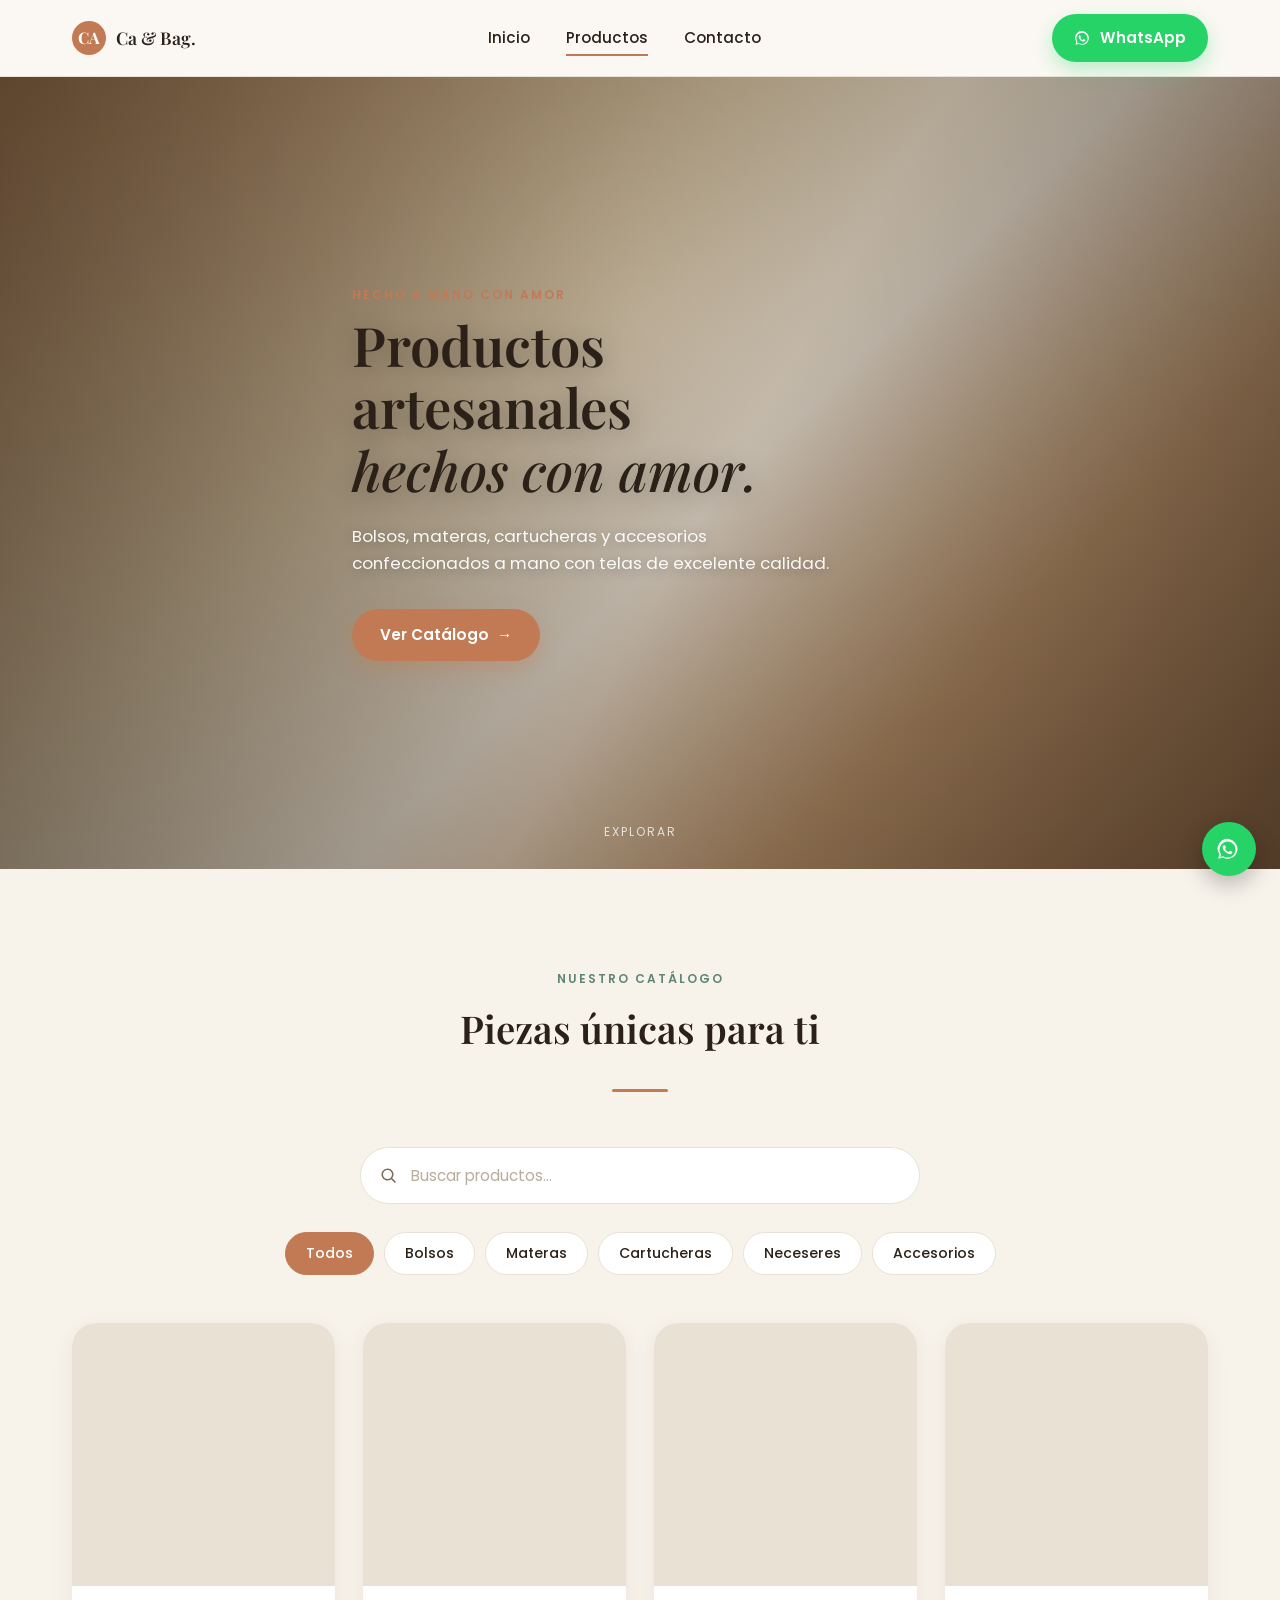
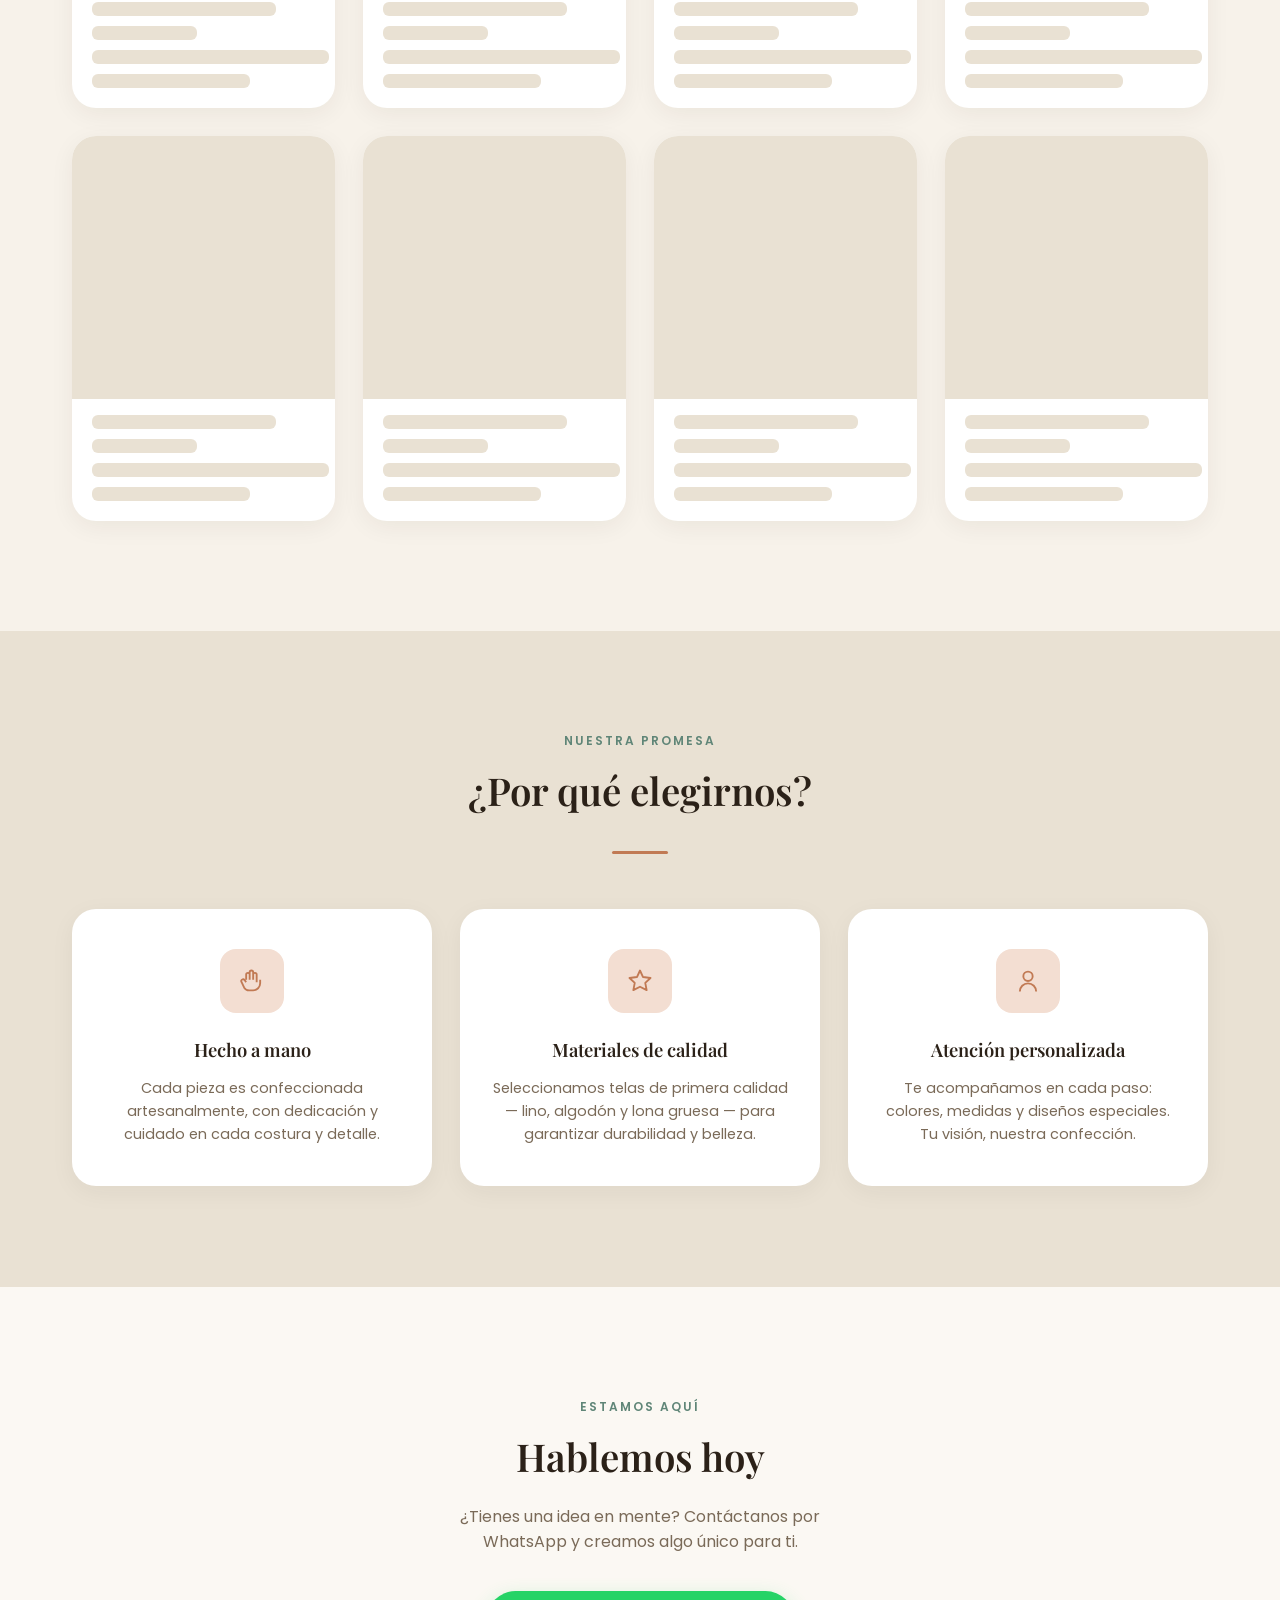
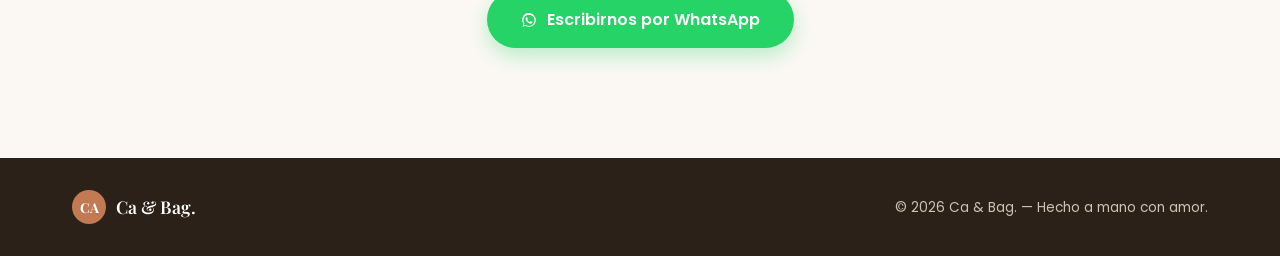
==== cabag_store/index.html @ 651b279c "Migracion Supabase CRUD e imagenes funcionando" ====
<!DOCTYPE html>
<html lang="es">
<head>
<meta charset="UTF-8">
<meta name="viewport" content="width=device-width, initial-scale=1.0">
<title>Ca & Bag. | Productos artesanales hechos con amor</title>
<link rel="preconnect" href="https://fonts.googleapis.com">
<link rel="preconnect" href="https://fonts.gstatic.com" crossorigin>
<link href="https://fonts.googleapis.com/css2?family=Playfair+Display:ital,wght@0,500;0,600;0,700;1,500;1,600&family=Poppins:wght@300;400;500;600;700&display=swap" rel="stylesheet">
<link rel="stylesheet" href="assets/css/variables.css">
<link rel="stylesheet" href="assets/css/base.css">
<link rel="stylesheet" href="assets/css/components.css">
<link rel="stylesheet" href="assets/css/public.css">
</head>
<body>

<!-- HEADER -->
<header class="site-header">
  <div class="container header-inner">
    <a href="#inicio" class="logo">
      <span class="logo-badge">CA</span>
      <span class="logo-text">Ca &amp; Bag.</span>
    </a>
    <nav class="main-nav">
      <a href="#inicio">Inicio</a>
      <a href="#catalogo" class="is-active">Productos</a>
      <a href="#contacto">Contacto</a>
    </nav>
    <a href="https://wa.me/5490000000000" target="_blank" class="btn btn-whatsapp">
      <svg viewBox="0 0 24 24" class="icon-wa" aria-hidden="true"><path fill="currentColor" d="M17.6 6.32A8.86 8.86 0 0 0 3.1 16.75L2 21l4.36-1.14a8.85 8.85 0 0 0 4.24 1.08h.01a8.86 8.86 0 0 0 6.99-14.62Zm-6.99 13.6h-.01a7.35 7.35 0 0 1-3.75-1.03l-.27-.16-2.59.68.69-2.53-.18-.26a7.36 7.36 0 1 1 6.11 3.3Zm4.04-5.5c-.22-.11-1.31-.65-1.51-.72-.2-.07-.35-.11-.5.11-.15.22-.57.72-.7.87-.13.15-.26.16-.48.05-.22-.11-.94-.35-1.79-1.1a6.7 6.7 0 0 1-1.24-1.54c-.13-.22-.01-.34.1-.45.1-.1.22-.26.33-.39.11-.13.15-.22.22-.37.07-.15.04-.28-.02-.39-.07-.11-.5-1.2-.68-1.64-.18-.43-.36-.37-.5-.38h-.42c-.15 0-.39.05-.59.28-.2.22-.77.75-.77 1.83s.79 2.13.9 2.28c.11.15 1.55 2.37 3.76 3.32.53.23.94.36 1.26.47.53.17 1 .14 1.38.09.42-.06 1.31-.53 1.49-1.05.19-.51.19-.95.13-1.05-.06-.09-.2-.15-.42-.26Z"/></svg>
      WhatsApp
    </a>
  </div>
</header>

<!-- HERO -->
<section id="inicio" class="hero">
  <div class="hero-bg"></div>
  <div class="hero-overlay"></div>
  <div class="container hero-inner">
    <p class="eyebrow eyebrow-light">Hecho a mano con amor</p>
    <h1 class="hero-title">Productos<br>artesanales<br><em>hechos con amor.</em></h1>
    <p class="hero-desc">Bolsos, materas, cartucheras y accesorios confeccionados a mano con telas de excelente calidad.</p>
    <a href="#catalogo" class="btn btn-primary">Ver Catálogo <span class="arrow">→</span></a>
  </div>
  <a href="#catalogo" class="scroll-hint">Explorar</a>
</section>

<!-- CATÁLOGO -->
<section id="catalogo" class="catalog">
  <div class="container">
    <div class="section-heading">
      <p class="eyebrow">Nuestro catálogo</p>
      <h2>Piezas únicas para ti</h2>
      <span class="heading-underline"></span>
    </div>

    <div class="search-wrap">
      <svg class="search-icon" viewBox="0 0 24 24" aria-hidden="true"><path fill="currentColor" d="M10 2a8 8 0 1 0 4.9 14.32l4.89 4.89 1.41-1.41-4.89-4.89A8 8 0 0 0 10 2Zm0 2a6 6 0 1 1 0 12 6 6 0 0 1 0-12Z"/></svg>
      <input type="text" id="searchInput" placeholder="Buscar productos...">
    </div>

    <div class="filters" id="filters">
      <button class="filter-btn active" data-filter="Todos">Todos</button>
      <button class="filter-btn" data-filter="Bolsos">Bolsos</button>
      <button class="filter-btn" data-filter="Materas">Materas</button>
      <button class="filter-btn" data-filter="Cartucheras">Cartucheras</button>
      <button class="filter-btn" data-filter="Neceseres">Neceseres</button>
      <button class="filter-btn" data-filter="Accesorios">Accesorios</button>
    </div>

    <!-- El grid de productos se completa en el módulo del catálogo dinámico -->
    <div class="product-grid" id="productGrid"></div>

    <p class="no-results" id="noResults" hidden>No encontramos productos que coincidan con tu búsqueda.</p>
  </div>
</section>

<!-- POR QUÉ ELEGIRNOS -->
<section class="why">
  <div class="container">
    <div class="section-heading">
      <p class="eyebrow">Nuestra promesa</p>
      <h2>¿Por qué elegirnos?</h2>
      <span class="heading-underline"></span>
    </div>

    <div class="why-grid">
      <div class="why-card">
        <div class="why-icon">
          <svg viewBox="0 0 24 24" aria-hidden="true"><path fill="none" stroke="currentColor" stroke-width="1.6" d="M7 11V6.5a1.5 1.5 0 0 1 3 0V11m0-1.5V4.5a1.5 1.5 0 0 1 3 0V11m0-1V6.5a1.5 1.5 0 0 1 3 0V13m3-2v3a6 6 0 0 1-6 6H9.5a5 5 0 0 1-4.2-2.3L3 12.8c-.5-.8-.2-1.7.6-2.1.7-.4 1.6-.1 2 .5L7 13"/></svg>
        </div>
        <h3>Hecho a mano</h3>
        <p>Cada pieza es confeccionada artesanalmente, con dedicación y cuidado en cada costura y detalle.</p>
      </div>

      <div class="why-card">
        <div class="why-icon">
          <svg viewBox="0 0 24 24" aria-hidden="true"><path fill="none" stroke="currentColor" stroke-width="1.6" stroke-linejoin="round" d="m12 3 2.6 5.6L21 9.4l-4.5 4.2 1.2 6.2L12 16.9l-5.7 2.9 1.2-6.2L3 9.4l6.4-.8Z"/></svg>
        </div>
        <h3>Materiales de calidad</h3>
        <p>Seleccionamos telas de primera calidad — lino, algodón y lona gruesa — para garantizar durabilidad y belleza.</p>
      </div>

      <div class="why-card">
        <div class="why-icon">
          <svg viewBox="0 0 24 24" aria-hidden="true"><path fill="none" stroke="currentColor" stroke-width="1.6" d="M12 12a4 4 0 1 0 0-8 4 4 0 0 0 0 8Zm-7 9a7 7 0 0 1 14 0"/></svg>
        </div>
        <h3>Atención personalizada</h3>
        <p>Te acompañamos en cada paso: colores, medidas y diseños especiales. Tu visión, nuestra confección.</p>
      </div>
    </div>
  </div>
</section>

<!-- CONTACTO -->
<section id="contacto" class="contact">
  <div class="container">
    <p class="eyebrow">Estamos aquí</p>
    <h2>Hablemos hoy</h2>
    <p class="contact-desc">¿Tienes una idea en mente? Contáctanos por WhatsApp y creamos algo único para ti.</p>
    <a href="https://wa.me/5490000000000" target="_blank" class="btn btn-whatsapp btn-lg">
      <svg viewBox="0 0 24 24" class="icon-wa" aria-hidden="true"><path fill="currentColor" d="M17.6 6.32A8.86 8.86 0 0 0 3.1 16.75L2 21l4.36-1.14a8.85 8.85 0 0 0 4.24 1.08h.01a8.86 8.86 0 0 0 6.99-14.62Zm-6.99 13.6h-.01a7.35 7.35 0 0 1-3.75-1.03l-.27-.16-2.59.68.69-2.53-.18-.26a7.36 7.36 0 1 1 6.11 3.3Zm4.04-5.5c-.22-.11-1.31-.65-1.51-.72-.2-.07-.35-.11-.5.11-.15.22-.57.72-.7.87-.13.15-.26.16-.48.05-.22-.11-.94-.35-1.79-1.1a6.7 6.7 0 0 1-1.24-1.54c-.13-.22-.01-.34.1-.45.1-.1.22-.26.33-.39.11-.13.15-.22.22-.37.07-.15.04-.28-.02-.39-.07-.11-.5-1.2-.68-1.64-.18-.43-.36-.37-.5-.38h-.42c-.15 0-.39.05-.59.28-.2.22-.77.75-.77 1.83s.79 2.13.9 2.28c.11.15 1.55 2.37 3.76 3.32.53.23.94.36 1.26.47.53.17 1 .14 1.38.09.42-.06 1.31-.53 1.49-1.05.19-.51.19-.95.13-1.05-.06-.09-.2-.15-.42-.26Z"/></svg>
      Escribirnos por WhatsApp
    </a>
  </div>
</section>

<!-- FOOTER -->
<footer class="site-footer">
  <div class="container footer-inner">
    <a href="#inicio" class="logo">
      <span class="logo-badge">CA</span>
      <span class="logo-text">Ca &amp; Bag.</span>
    </a>
    <p>© 2026 Ca &amp; Bag. — Hecho a mano con amor.</p>
  </div>
</footer>

<!-- Botón flotante de WhatsApp -->
<a href="https://wa.me/5490000000000" target="_blank" class="float-btn float-wa" aria-label="WhatsApp">
  <svg viewBox="0 0 24 24" aria-hidden="true"><path fill="currentColor" d="M17.6 6.32A8.86 8.86 0 0 0 3.1 16.75L2 21l4.36-1.14a8.85 8.85 0 0 0 4.24 1.08h.01a8.86 8.86 0 0 0 6.99-14.62Zm-6.99 13.6h-.01a7.35 7.35 0 0 1-3.75-1.03l-.27-.16-2.59.68.69-2.53-.18-.26a7.36 7.36 0 1 1 6.11 3.3Zm4.04-5.5c-.22-.11-1.31-.65-1.51-.72-.2-.07-.35-.11-.5.11-.15.22-.57.72-.7.87-.13.15-.26.16-.48.05-.22-.11-.94-.35-1.79-1.1a6.7 6.7 0 0 1-1.24-1.54c-.13-.22-.01-.34.1-.45.1-.1.22-.26.33-.39.11-.13.15-.22.22-.37.07-.15.04-.28-.02-.39-.07-.11-.5-1.2-.68-1.64-.18-.43-.36-.37-.5-.38h-.42c-.15 0-.39.05-.59.28-.2.22-.77.75-.77 1.83s.79 2.13.9 2.28c.11.15 1.55 2.37 3.76 3.32.53.23.94.36 1.26.47.53.17 1 .14 1.38.09.42-.06 1.31-.53 1.49-1.05.19-.51.19-.95.13-1.05-.06-.09-.2-.15-.42-.26Z"/></svg>
</a>

<script type="module" src="assets/js/public/catalog.js"></script>
</body>
</html>
---- cabag_store/assets/css/variables.css ----
:root{
  --cream: #f7f2ea;
  --cream-soft: #fbf8f3;
  --sand: #e9e1d3;
  --terracotta: #c17a54;
  --terracotta-dark: #a8623f;
  --dark: #2b2118;
  --brown-text: #7a6a58;
  --teal: #5f8577;
  --whatsapp: #25d366;
  --whatsapp-dark: #1ebe5b;
  --danger: #c1543f;
  --danger-dark: #a4402f;
  --success: #4c8c5b;
  --radius-lg: 24px;
  --radius-md: 16px;
  --radius-sm: 10px;
  --radius-pill: 999px;
  font-size: 16px;
}
---- cabag_store/assets/css/base.css ----
*{ margin:0; padding:0; box-sizing:border-box; }

body{
  font-family: 'Poppins', sans-serif;
  color: var(--dark);
  background: var(--cream);
  line-height: 1.6;
  -webkit-font-smoothing: antialiased;
}

h1, h2, h3{
  font-family: 'Playfair Display', serif;
  font-weight: 600;
  color: var(--dark);
}

a{ text-decoration:none; color:inherit; }
ul{ list-style:none; }
img{ max-width:100%; display:block; }
button{ font-family: inherit; cursor:pointer; border:none; background:none; }
:focus-visible{ outline: 2px solid var(--terracotta); outline-offset: 2px; }

@media (prefers-reduced-motion: reduce){
  *, *::before, *::after{
    animation-duration: 0.001ms !important;
    animation-iteration-count: 1 !important;
    transition-duration: 0.001ms !important;
    scroll-behavior: auto !important;
  }
}

.container{
  width: 100%;
  max-width: 1200px;
  margin: 0 auto;
  padding: 0 32px;
}

.eyebrow{
  text-transform: uppercase;
  letter-spacing: 2px;
  font-size: 0.75rem;
  font-weight: 600;
  color: var(--teal);
  margin-bottom: 10px;
}
.eyebrow-light{ color: var(--terracotta); }

.section-heading{ text-align:center; margin-bottom: 48px; }
.section-heading h2{ font-size: 2.4rem; margin-bottom: 14px; }
.heading-underline{
  display:inline-block;
  width: 56px;
  height: 3px;
  background: var(--terracotta);
  border-radius: 2px;
}

/* ===== BUTTONS ===== */
.btn{
  display: inline-flex;
  align-items: center;
  gap: 8px;
  padding: 14px 28px;
  border-radius: var(--radius-pill);
  font-weight: 600;
  font-size: 0.95rem;
  transition: transform .15s ease, background .15s ease, box-shadow .15s ease;
  white-space: nowrap;
}
.btn:hover{ transform: translateY(-2px); }

.btn-primary{
  background: var(--terracotta);
  color: #fff;
  box-shadow: 0 8px 20px rgba(193,122,84,.35);
}
.btn-primary:hover{ background: var(--terracotta-dark); }
.btn-primary .arrow{ transition: transform .15s ease; }
.btn-primary:hover .arrow{ transform: translateX(4px); }

.btn-secondary{
  background:#fff;
  color: var(--dark);
  border: 1px solid var(--sand);
}
.btn-secondary:hover{ border-color: var(--terracotta); }

.btn-danger{ background: var(--danger); color:#fff; }
.btn-danger:hover{ background: var(--danger-dark); }

.btn-whatsapp{
  background: var(--whatsapp);
  color: #fff;
  padding: 12px 22px;
  box-shadow: 0 8px 20px rgba(37,211,102,.3);
}
.btn-whatsapp:hover{ background: var(--whatsapp-dark); }
.btn-lg{ padding: 16px 34px; font-size: 1rem; margin-top: 8px; }
.btn-sm{ padding: 8px 16px; font-size: .82rem; }
.btn-block{ width:100%; justify-content:center; }
.btn:disabled, .btn.is-disabled{ opacity:.5; pointer-events:none; }
.icon-wa{ width: 18px; height: 18px; }

/* ===== HEADER ===== */
.site-header{
  position: sticky;
  top: 0;
  z-index: 50;
  background: var(--cream-soft);
  border-bottom: 1px solid var(--sand);
}
.header-inner{
  display:flex;
  align-items:center;
  justify-content:space-between;
  height: 76px;
}
.logo{ display:flex; align-items:center; gap:10px; }
.logo-badge{
  width: 34px; height:34px;
  border-radius:50%;
  background: var(--terracotta);
  color:#fff;
  display:flex; align-items:center; justify-content:center;
  font-family:'Playfair Display', serif;
  font-weight:700;
  flex-shrink:0;
}
.logo-text{ font-family:'Playfair Display', serif; font-weight:600; font-size:1.1rem; }

.main-nav{ display:flex; gap:36px; }
.main-nav a{ font-weight:500; font-size:0.95rem; color: var(--dark); position:relative; }
.main-nav a::after{
  content:'';
  position:absolute; left:0; bottom:-6px;
  width:0; height:2px; background: var(--terracotta);
  transition: width .15s ease;
}
.main-nav a:hover::after, .main-nav a.is-active::after{ width:100%; }

/* ===== FOOTER ===== */
.site-footer{
  background: var(--dark);
  color: #cfc2b2;
  padding: 32px 0;
}
.footer-inner{
  display:flex;
  align-items:center;
  justify-content:space-between;
  flex-wrap:wrap;
  gap: 12px;
  font-size:.85rem;
}
.footer-inner .logo-text{ color:#fff; }

/* ===== FLOATING BUTTONS ===== */
.float-btn{
  position: fixed;
  right: 24px;
  width: 54px; height:54px;
  border-radius:50%;
  display:flex; align-items:center; justify-content:center;
  box-shadow: 0 8px 22px rgba(0,0,0,.25);
  z-index: 60;
}
.float-wa{
  bottom: 24px;
  background: var(--whatsapp);
  color:#fff;
}
.float-wa svg{ width:26px; height:26px; }

/* ===== TOASTS ===== */
.toast-container{
  position: fixed;
  top: 20px;
  right: 20px;
  z-index: 200;
  display: flex;
  flex-direction: column;
  gap: 10px;
}
.toast{
  background: var(--dark);
  color:#fff;
  padding: 12px 18px;
  border-radius: var(--radius-sm);
  font-size:.88rem;
  box-shadow: 0 10px 26px rgba(0,0,0,.2);
  opacity: 0;
  transform: translateY(-8px);
  transition: opacity .2s ease, transform .2s ease;
}
.toast.show{ opacity:1; transform: translateY(0); }
.toast-success{ background: var(--success); }
.toast-error{ background: var(--danger); }

@media (max-width: 640px){
  .container{ padding: 0 20px; }
  .header-inner{ height: 66px; }
}
---- cabag_store/assets/css/components.css ----
/* ===== SEARCH INPUT (catálogo público + admin) ===== */
.search-wrap{ position: relative; }
.search-icon{
  position:absolute; left:20px; top:50%; transform:translateY(-50%);
  width:18px; height:18px; color: var(--brown-text);
}
#searchInput{
  width:100%;
  padding: 16px 20px 16px 50px;
  border-radius: var(--radius-pill);
  border: 1px solid var(--sand);
  background: #fff;
  font-family: inherit;
  font-size: .95rem;
  color: var(--dark);
}
#searchInput:focus{ outline: 2px solid var(--terracotta); outline-offset: 1px; }
#searchInput::placeholder{ color: #b8ac9b; }

/* ===== PRODUCT CARD ===== */
.product-grid{
  display:grid;
  grid-template-columns: repeat(4, 1fr);
  gap: 28px;
}
.product-card{
  background:#fff;
  border-radius: var(--radius-lg);
  overflow:hidden;
  box-shadow: 0 6px 24px rgba(43,33,24,.06);
  display:flex;
  flex-direction:column;
  transition: transform .18s ease, box-shadow .18s ease;
}
.product-card:hover{
  transform: translateY(-4px);
  box-shadow: 0 14px 32px rgba(43,33,24,.12);
}
.product-media{
  position:relative;
  aspect-ratio: 1 / 1;
  overflow:hidden;
  background: var(--sand);
  display:block;
}
.product-media img{ width:100%; height:100%; object-fit:cover; transition: transform .3s ease; }
.product-card:hover .product-media img{ transform: scale(1.05); }
.product-badge{
  position:absolute; top:14px; left:14px;
  background: rgba(255,255,255,.92);
  padding: 5px 12px;
  border-radius: var(--radius-pill);
  font-size: .72rem;
  font-weight:600;
  color: var(--dark);
}
.product-badge-soldout{
  left:auto; right:14px; top:14px;
  background: var(--danger);
  color:#fff;
}
.is-soldout .product-media img{ filter: grayscale(.4); opacity:.75; }
.product-body{ padding: 20px; display:flex; flex-direction:column; gap:8px; flex:1; }
.product-title-link{ display:block; }
.product-title{ font-family:'Playfair Display', serif; font-size:1.05rem; font-weight:600; transition: color .15s ease; }
.product-title-link:hover .product-title{ color: var(--terracotta); }
.product-price{ color: var(--terracotta); font-weight:600; font-size:1rem; }
.product-desc{
  font-size:.85rem; color: var(--brown-text); flex:1;
  display:-webkit-box; -webkit-line-clamp:2; -webkit-box-orient:vertical; overflow:hidden;
}
.product-cta{
  margin-top: 10px;
  display:flex;
  align-items:center;
  justify-content:center;
  gap:8px;
  background: var(--dark);
  color:#fff;
  padding: 11px 16px;
  border-radius: var(--radius-pill);
  font-size:.82rem;
  font-weight:600;
  transition: background .15s ease;
}
.product-cta:hover{ background:#000; }
.product-cta svg{ width:15px; height:15px; }
.product-cta.is-disabled{ background: var(--sand); color: var(--brown-text); cursor:not-allowed; }

.no-results{ text-align:center; color: var(--brown-text); margin-top: 24px; }

/* ===== SKELETON LOADING ===== */
.skeleton-card{
  background:#fff;
  border-radius: var(--radius-lg);
  padding: 0 0 20px;
  overflow:hidden;
  box-shadow: 0 6px 24px rgba(43,33,24,.06);
  display:flex;
  flex-direction:column;
  gap:10px;
}
.skeleton-block{
  background: linear-gradient(90deg, var(--sand) 25%, #f2ebdd 37%, var(--sand) 63%);
  background-size: 400% 100%;
  animation: skeleton-shimmer 1.4s ease infinite;
  border-radius: 6px;
}
.skeleton-media{ aspect-ratio: 1/1; border-radius: 0; margin-bottom: 6px; }
.skeleton-line{ height: 14px; margin: 0 20px; }
@keyframes skeleton-shimmer{
  0%{ background-position: 100% 50%; }
  100%{ background-position: 0 50%; }
}

@media (max-width: 980px){
  .product-grid{ grid-template-columns: repeat(2, 1fr); }
}
@media (max-width: 640px){
  .product-grid{ grid-template-columns: 1fr; }
}
---- cabag_store/assets/css/public.css ----
/* ===== HERO ===== */
.hero{
  position:relative;
  min-height: 88vh;
  display:flex;
  align-items:center;
  overflow:hidden;
  color:#fff;
}
.hero-bg{
  position:absolute; inset:0;
  background:
    linear-gradient(120deg, rgba(60,42,28,.55), rgba(60,42,28,.15) 55%, rgba(60,42,28,.55)),
    linear-gradient(135deg, #b98a5e 0%, #d9c9a8 35%, #e7ded0 55%, #c9a074 75%, #a97b52 100%);
  background-size: cover;
}
.hero-overlay{
  position:absolute; inset:0;
  background: radial-gradient(circle at 50% 30%, rgba(0,0,0,0) 0%, rgba(0,0,0,.25) 100%);
}
.hero-inner{ position:relative; z-index:2; max-width: 640px; padding-top: 40px; padding-bottom: 40px; }
.hero-title{
  font-size: 3.4rem;
  line-height: 1.15;
  margin-bottom: 22px;
  text-shadow: 0 4px 24px rgba(0,0,0,.25);
}
.hero-title em{ font-style: italic; font-weight:500; }
.hero-desc{
  font-size: 1.05rem;
  max-width: 480px;
  margin-bottom: 32px;
  opacity: .95;
  text-shadow: 0 2px 12px rgba(0,0,0,.25);
}
.scroll-hint{
  position:absolute; bottom: 28px; left:50%;
  transform: translateX(-50%);
  z-index:2;
  color:#fff;
  font-size:.75rem;
  letter-spacing:2px;
  text-transform:uppercase;
  opacity:.75;
}

/* ===== CATALOG ===== */
.catalog{ padding: 100px 0 110px; }

.search-wrap{ max-width: 560px; margin: 0 auto 28px; }

.filters{
  display:flex;
  flex-wrap:wrap;
  justify-content:center;
  gap: 10px;
  margin-bottom: 48px;
}
.filter-btn{
  padding: 10px 20px;
  border-radius: var(--radius-pill);
  background:#fff;
  border: 1px solid var(--sand);
  font-size:.88rem;
  font-weight:500;
  color: var(--dark);
  transition: background .15s ease, color .15s ease, border-color .15s ease;
}
.filter-btn:hover{ border-color: var(--terracotta); }
.filter-btn.active{
  background: var(--terracotta);
  border-color: var(--terracotta);
  color:#fff;
}

/* ===== WHY ===== */
.why{ background: var(--sand); padding: 100px 0; }
.why-grid{
  display:grid;
  grid-template-columns: repeat(3, 1fr);
  gap: 28px;
}
.why-card{
  background:#fff;
  border-radius: var(--radius-lg);
  padding: 40px 32px;
  text-align:center;
  box-shadow: 0 6px 24px rgba(43,33,24,.05);
}
.why-icon{
  width:64px; height:64px;
  border-radius: var(--radius-md);
  background: #f3ded2;
  color: var(--terracotta);
  display:flex; align-items:center; justify-content:center;
  margin: 0 auto 22px;
}
.why-icon svg{ width:28px; height:28px; }
.why-card h3{ font-size:1.15rem; margin-bottom: 12px; }
.why-card p{ font-size:.9rem; color: var(--brown-text); }

/* ===== CONTACT ===== */
.contact{
  padding: 110px 0;
  text-align:center;
  background: var(--cream-soft);
  border-top: 1px solid var(--sand);
}
.contact h2{ font-size: 2.4rem; margin-bottom: 16px; }
.contact-desc{
  color: var(--brown-text);
  max-width: 440px;
  margin: 0 auto 28px;
}

/* ===== RESPONSIVE ===== */
@media (max-width: 980px){
  .why-grid{ grid-template-columns: 1fr; }
  .hero-title{ font-size: 2.6rem; }
}

@media (max-width: 640px){
  .main-nav{ display:none; }
  .hero{ min-height: 76vh; }
  .hero-title{ font-size: 2.1rem; }
  .section-heading h2{ font-size: 1.8rem; }
}
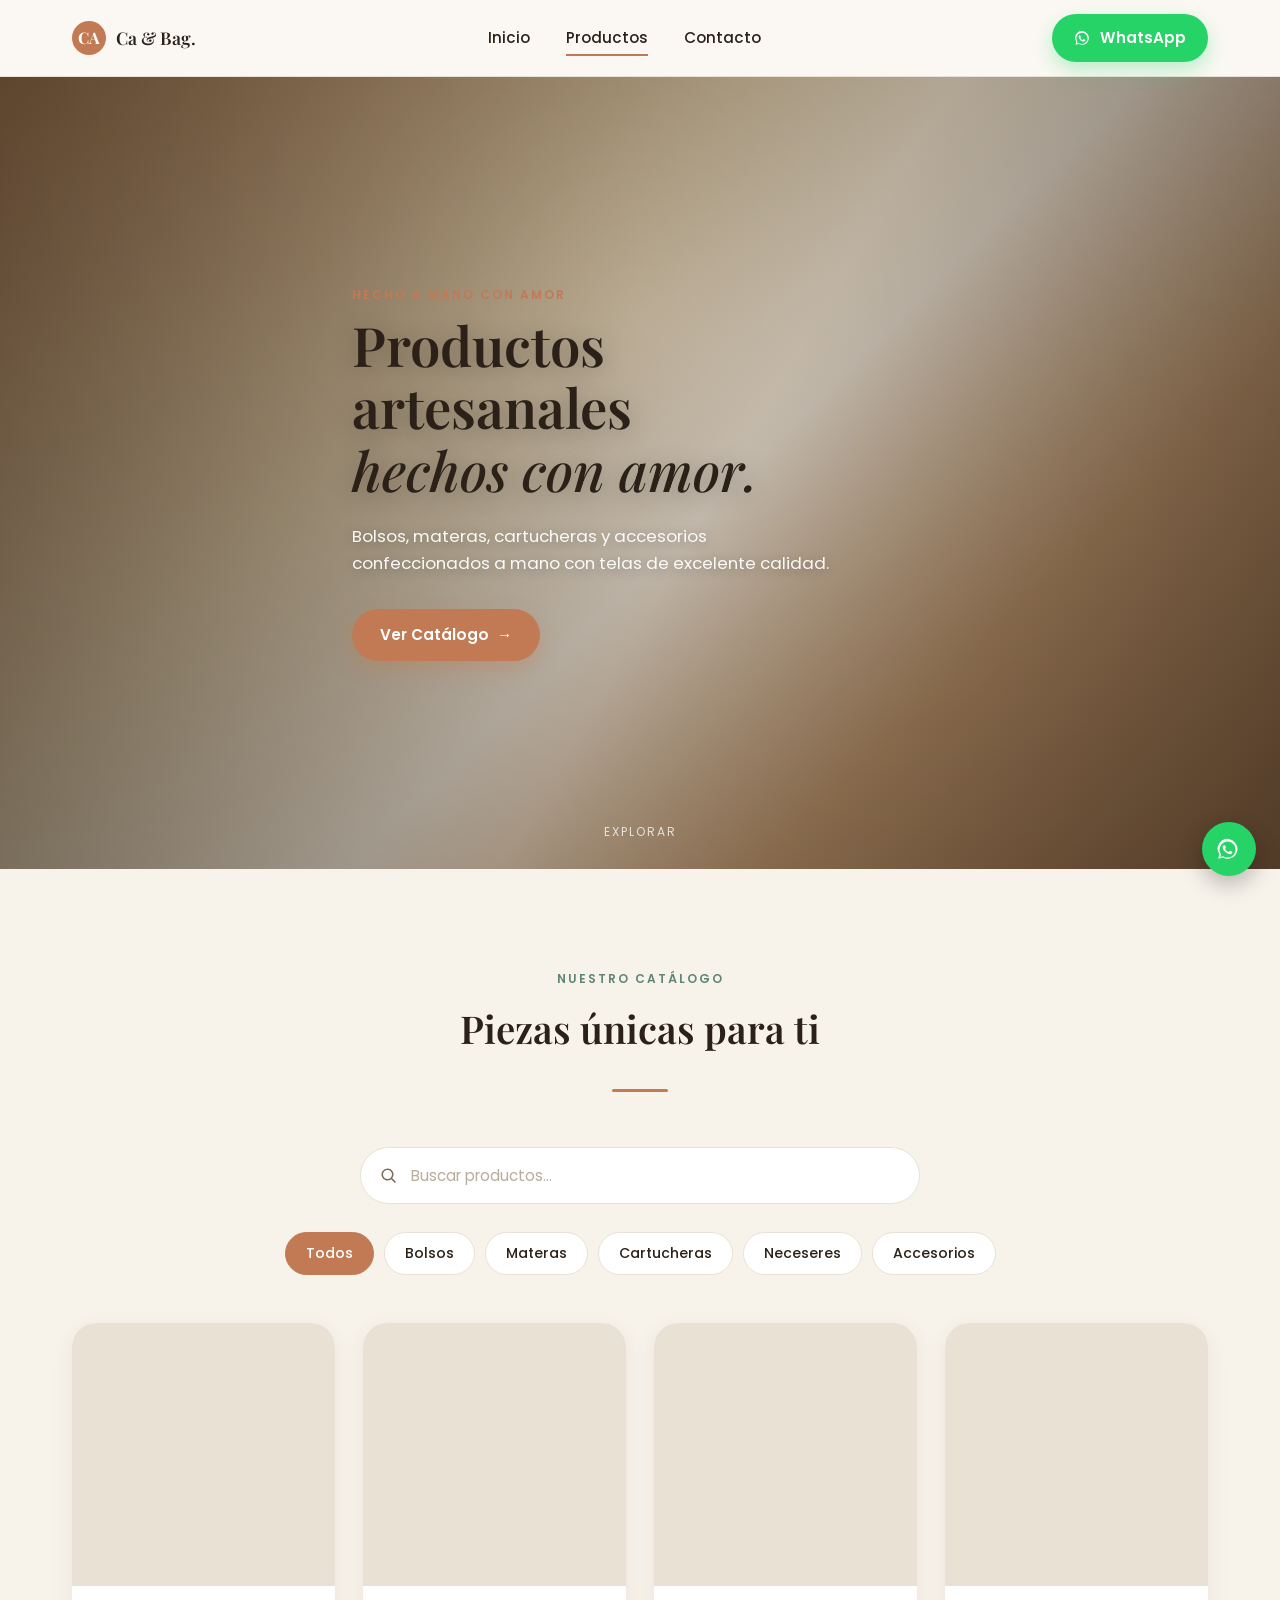
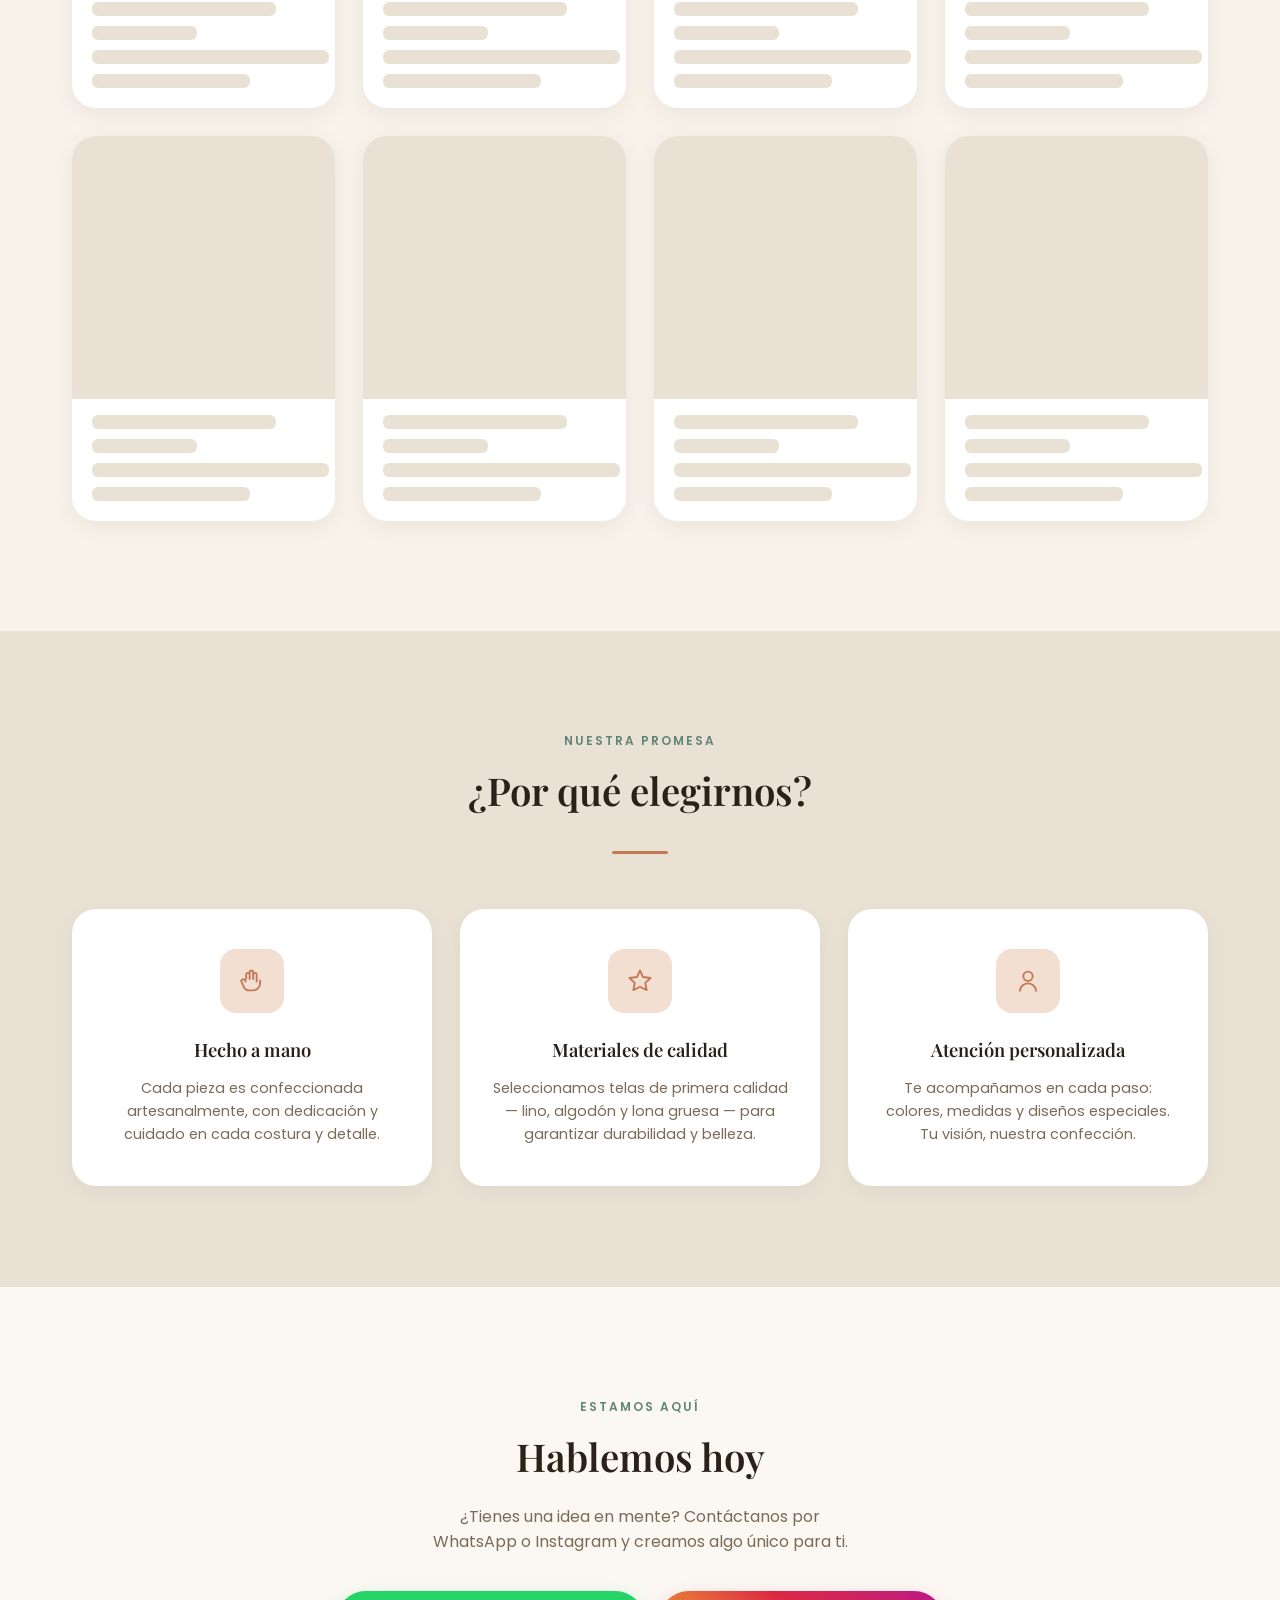
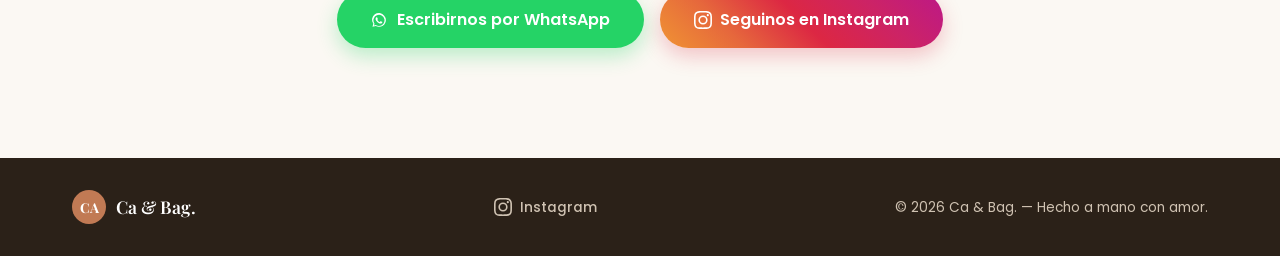
==== commit 3010279d: "Login corregido. WhatsApp configurado. Instagram agregado. .gitignore. Estilos del login. Integració" ====
--- a/cabag_store/index.html
+++ b/cabag_store/index.html
@@ -26,7 +26,7 @@
       <a href="#catalogo" class="is-active">Productos</a>
       <a href="#contacto">Contacto</a>
     </nav>
-    <a href="https://wa.me/5490000000000" target="_blank" class="btn btn-whatsapp">
+    <a href="#" target="_blank" class="btn btn-whatsapp">
       <svg viewBox="0 0 24 24" class="icon-wa" aria-hidden="true"><path fill="currentColor" d="M17.6 6.32A8.86 8.86 0 0 0 3.1 16.75L2 21l4.36-1.14a8.85 8.85 0 0 0 4.24 1.08h.01a8.86 8.86 0 0 0 6.99-14.62Zm-6.99 13.6h-.01a7.35 7.35 0 0 1-3.75-1.03l-.27-.16-2.59.68.69-2.53-.18-.26a7.36 7.36 0 1 1 6.11 3.3Zm4.04-5.5c-.22-.11-1.31-.65-1.51-.72-.2-.07-.35-.11-.5.11-.15.22-.57.72-.7.87-.13.15-.26.16-.48.05-.22-.11-.94-.35-1.79-1.1a6.7 6.7 0 0 1-1.24-1.54c-.13-.22-.01-.34.1-.45.1-.1.22-.26.33-.39.11-.13.15-.22.22-.37.07-.15.04-.28-.02-.39-.07-.11-.5-1.2-.68-1.64-.18-.43-.36-.37-.5-.38h-.42c-.15 0-.39.05-.59.28-.2.22-.77.75-.77 1.83s.79 2.13.9 2.28c.11.15 1.55 2.37 3.76 3.32.53.23.94.36 1.26.47.53.17 1 .14 1.38.09.42-.06 1.31-.53 1.49-1.05.19-.51.19-.95.13-1.05-.06-.09-.2-.15-.42-.26Z"/></svg>
       WhatsApp
     </a>
@@ -118,11 +118,17 @@
   <div class="container">
     <p class="eyebrow">Estamos aquí</p>
     <h2>Hablemos hoy</h2>
-    <p class="contact-desc">¿Tienes una idea en mente? Contáctanos por WhatsApp y creamos algo único para ti.</p>
-    <a href="https://wa.me/5490000000000" target="_blank" class="btn btn-whatsapp btn-lg">
-      <svg viewBox="0 0 24 24" class="icon-wa" aria-hidden="true"><path fill="currentColor" d="M17.6 6.32A8.86 8.86 0 0 0 3.1 16.75L2 21l4.36-1.14a8.85 8.85 0 0 0 4.24 1.08h.01a8.86 8.86 0 0 0 6.99-14.62Zm-6.99 13.6h-.01a7.35 7.35 0 0 1-3.75-1.03l-.27-.16-2.59.68.69-2.53-.18-.26a7.36 7.36 0 1 1 6.11 3.3Zm4.04-5.5c-.22-.11-1.31-.65-1.51-.72-.2-.07-.35-.11-.5.11-.15.22-.57.72-.7.87-.13.15-.26.16-.48.05-.22-.11-.94-.35-1.79-1.1a6.7 6.7 0 0 1-1.24-1.54c-.13-.22-.01-.34.1-.45.1-.1.22-.26.33-.39.11-.13.15-.22.22-.37.07-.15.04-.28-.02-.39-.07-.11-.5-1.2-.68-1.64-.18-.43-.36-.37-.5-.38h-.42c-.15 0-.39.05-.59.28-.2.22-.77.75-.77 1.83s.79 2.13.9 2.28c.11.15 1.55 2.37 3.76 3.32.53.23.94.36 1.26.47.53.17 1 .14 1.38.09.42-.06 1.31-.53 1.49-1.05.19-.51.19-.95.13-1.05-.06-.09-.2-.15-.42-.26Z"/></svg>
-      Escribirnos por WhatsApp
-    </a>
+    <p class="contact-desc">¿Tienes una idea en mente? Contáctanos por WhatsApp o Instagram y creamos algo único para ti.</p>
+    <div class="contact-actions">
+      <a href="#" target="_blank" rel="noopener noreferrer" class="btn btn-whatsapp btn-lg">
+        <svg viewBox="0 0 24 24" class="icon-wa" aria-hidden="true"><path fill="currentColor" d="M17.6 6.32A8.86 8.86 0 0 0 3.1 16.75L2 21l4.36-1.14a8.85 8.85 0 0 0 4.24 1.08h.01a8.86 8.86 0 0 0 6.99-14.62Zm-6.99 13.6h-.01a7.35 7.35 0 0 1-3.75-1.03l-.27-.16-2.59.68.69-2.53-.18-.26a7.36 7.36 0 1 1 6.11 3.3Zm4.04-5.5c-.22-.11-1.31-.65-1.51-.72-.2-.07-.35-.11-.5.11-.15.22-.57.72-.7.87-.13.15-.26.16-.48.05-.22-.11-.94-.35-1.79-1.1a6.7 6.7 0 0 1-1.24-1.54c-.13-.22-.01-.34.1-.45.1-.1.22-.26.33-.39.11-.13.15-.22.22-.37.07-.15.04-.28-.02-.39-.07-.11-.5-1.2-.68-1.64-.18-.43-.36-.37-.5-.38h-.42c-.15 0-.39.05-.59.28-.2.22-.77.75-.77 1.83s.79 2.13.9 2.28c.11.15 1.55 2.37 3.76 3.32.53.23.94.36 1.26.47.53.17 1 .14 1.38.09.42-.06 1.31-.53 1.49-1.05.19-.51.19-.95.13-1.05-.06-.09-.2-.15-.42-.26Z"/></svg>
+        Escribirnos por WhatsApp
+      </a>
+      <a href="#" target="_blank" rel="noopener noreferrer" class="btn btn-instagram btn-lg">
+        <svg viewBox="0 0 24 24" class="icon-ig" aria-hidden="true"><path fill="currentColor" d="M12 2.163c3.204 0 3.584.012 4.85.07 3.252.148 4.771 1.691 4.919 4.919.058 1.265.069 1.645.069 4.849 0 3.205-.012 3.584-.069 4.849-.149 3.225-1.664 4.771-4.919 4.919-1.266.058-1.644.07-4.85.07-3.204 0-3.584-.012-4.849-.07-3.26-.149-4.771-1.699-4.919-4.92-.058-1.265-.07-1.644-.07-4.849 0-3.204.013-3.583.07-4.849.149-3.227 1.664-4.771 4.919-4.919 1.266-.057 1.645-.069 4.849-.069ZM12 0C8.741 0 8.333.014 7.053.072 2.695.272.273 2.69.073 7.052.014 8.333 0 8.741 0 12c0 3.259.014 3.668.072 4.948.2 4.358 2.618 6.78 6.98 6.98 1.281.058 1.689.072 4.948.072 3.259 0 3.668-.014 4.948-.072 4.354-.2 6.782-2.618 6.979-6.98.059-1.28.073-1.689.073-4.948 0-3.259-.014-3.667-.072-4.947-.196-4.354-2.617-6.78-6.979-6.98C15.668.014 15.259 0 12 0Zm0 5.838a6.162 6.162 0 1 0 0 12.324 6.162 6.162 0 0 0 0-12.324ZM12 16a4 4 0 1 1 0-8 4 4 0 0 1 0 8Zm6.406-11.845a1.44 1.44 0 1 0 0 2.881 1.44 1.44 0 0 0 0-2.881Z"/></svg>
+        Seguinos en Instagram
+      </a>
+    </div>
   </div>
 </section>
 
@@ -133,12 +139,18 @@
       <span class="logo-badge">CA</span>
       <span class="logo-text">Ca &amp; Bag.</span>
     </a>
+    <div class="footer-links">
+      <a href="#" target="_blank" rel="noopener noreferrer" class="footer-social-link footer-ig" aria-label="Instagram">
+        <svg viewBox="0 0 24 24" class="icon-ig" aria-hidden="true"><path fill="currentColor" d="M12 2.163c3.204 0 3.584.012 4.85.07 3.252.148 4.771 1.691 4.919 4.919.058 1.265.069 1.645.069 4.849 0 3.205-.012 3.584-.069 4.849-.149 3.225-1.664 4.771-4.919 4.919-1.266.058-1.644.07-4.85.07-3.204 0-3.584-.012-4.849-.07-3.26-.149-4.771-1.699-4.919-4.92-.058-1.265-.07-1.644-.07-4.849 0-3.204.013-3.583.07-4.849.149-3.227 1.664-4.771 4.919-4.919 1.266-.057 1.645-.069 4.849-.069ZM12 0C8.741 0 8.333.014 7.053.072 2.695.272.273 2.69.073 7.052.014 8.333 0 8.741 0 12c0 3.259.014 3.668.072 4.948.2 4.358 2.618 6.78 6.98 6.98 1.281.058 1.689.072 4.948.072 3.259 0 3.668-.014 4.948-.072 4.354-.2 6.782-2.618 6.979-6.98.059-1.28.073-1.689.073-4.948 0-3.259-.014-3.667-.072-4.947-.196-4.354-2.617-6.78-6.979-6.98C15.668.014 15.259 0 12 0Zm0 5.838a6.162 6.162 0 1 0 0 12.324 6.162 6.162 0 0 0 0-12.324ZM12 16a4 4 0 1 1 0-8 4 4 0 0 1 0 8Zm6.406-11.845a1.44 1.44 0 1 0 0 2.881 1.44 1.44 0 0 0 0-2.881Z"/></svg>
+        <span>Instagram</span>
+      </a>
+    </div>
     <p>© 2026 Ca &amp; Bag. — Hecho a mano con amor.</p>
   </div>
 </footer>
 
 <!-- Botón flotante de WhatsApp -->
-<a href="https://wa.me/5490000000000" target="_blank" class="float-btn float-wa" aria-label="WhatsApp">
+<a href="#" target="_blank" class="float-btn float-wa" aria-label="WhatsApp">
   <svg viewBox="0 0 24 24" aria-hidden="true"><path fill="currentColor" d="M17.6 6.32A8.86 8.86 0 0 0 3.1 16.75L2 21l4.36-1.14a8.85 8.85 0 0 0 4.24 1.08h.01a8.86 8.86 0 0 0 6.99-14.62Zm-6.99 13.6h-.01a7.35 7.35 0 0 1-3.75-1.03l-.27-.16-2.59.68.69-2.53-.18-.26a7.36 7.36 0 1 1 6.11 3.3Zm4.04-5.5c-.22-.11-1.31-.65-1.51-.72-.2-.07-.35-.11-.5.11-.15.22-.57.72-.7.87-.13.15-.26.16-.48.05-.22-.11-.94-.35-1.79-1.1a6.7 6.7 0 0 1-1.24-1.54c-.13-.22-.01-.34.1-.45.1-.1.22-.26.33-.39.11-.13.15-.22.22-.37.07-.15.04-.28-.02-.39-.07-.11-.5-1.2-.68-1.64-.18-.43-.36-.37-.5-.38h-.42c-.15 0-.39.05-.59.28-.2.22-.77.75-.77 1.83s.79 2.13.9 2.28c.11.15 1.55 2.37 3.76 3.32.53.23.94.36 1.26.47.53.17 1 .14 1.38.09.42-.06 1.31-.53 1.49-1.05.19-.51.19-.95.13-1.05-.06-.09-.2-.15-.42-.26Z"/></svg>
 </a>
 
--- a/cabag_store/assets/css/base.css
+++ b/cabag_store/assets/css/base.css
@@ -96,11 +96,29 @@
   box-shadow: 0 8px 20px rgba(37,211,102,.3);
 }
 .btn-whatsapp:hover{ background: var(--whatsapp-dark); }
+.btn-instagram{
+  background: linear-gradient(45deg, #f09433 0%, #e6683c 25%, #dc2743 50%, #cc2366 75%, #bc1888 100%);
+  color: #fff;
+  padding: 12px 22px;
+  box-shadow: 0 8px 20px rgba(220,39,67,.25);
+}
+.btn-instagram:hover{
+  opacity: .92;
+  box-shadow: 0 10px 24px rgba(220,39,67,.35);
+}
+.contact-actions{
+  display: flex;
+  align-items: center;
+  justify-content: center;
+  gap: 16px;
+  flex-wrap: wrap;
+}
 .btn-lg{ padding: 16px 34px; font-size: 1rem; margin-top: 8px; }
 .btn-sm{ padding: 8px 16px; font-size: .82rem; }
 .btn-block{ width:100%; justify-content:center; }
 .btn:disabled, .btn.is-disabled{ opacity:.5; pointer-events:none; }
 .icon-wa{ width: 18px; height: 18px; }
+.icon-ig{ width: 18px; height: 18px; }
 
 /* ===== HEADER ===== */
 .site-header{
@@ -154,6 +172,26 @@
   font-size:.85rem;
 }
 .footer-inner .logo-text{ color:#fff; }
+.footer-links{
+  display:flex;
+  align-items:center;
+  gap: 16px;
+}
+.footer-social-link{
+  display:inline-flex;
+  align-items:center;
+  gap: 8px;
+  color: #cfc2b2;
+  transition: color .2s ease;
+  font-weight: 500;
+}
+.footer-social-link:hover{
+  color: #fff;
+}
+.footer-social-link svg{
+  width: 18px;
+  height: 18px;
+}
 
 /* ===== FLOATING BUTTONS ===== */
 .float-btn{
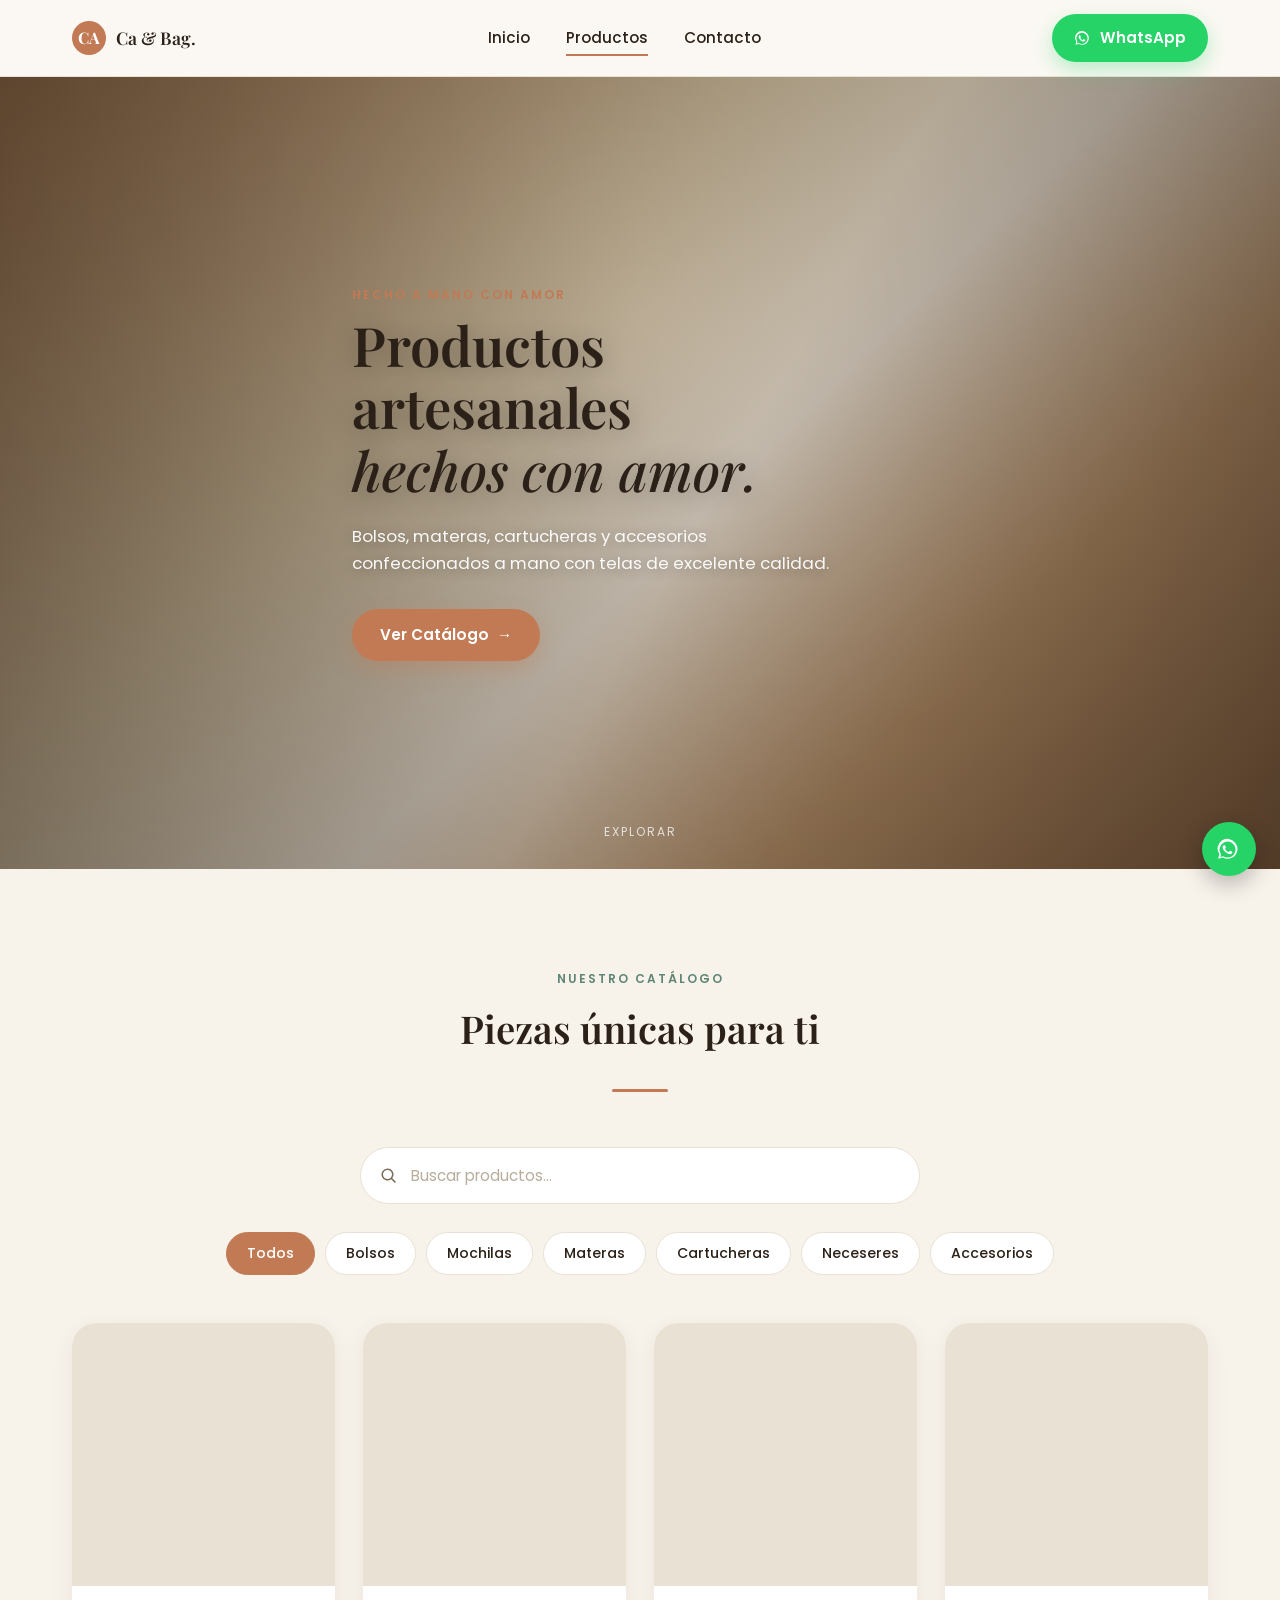
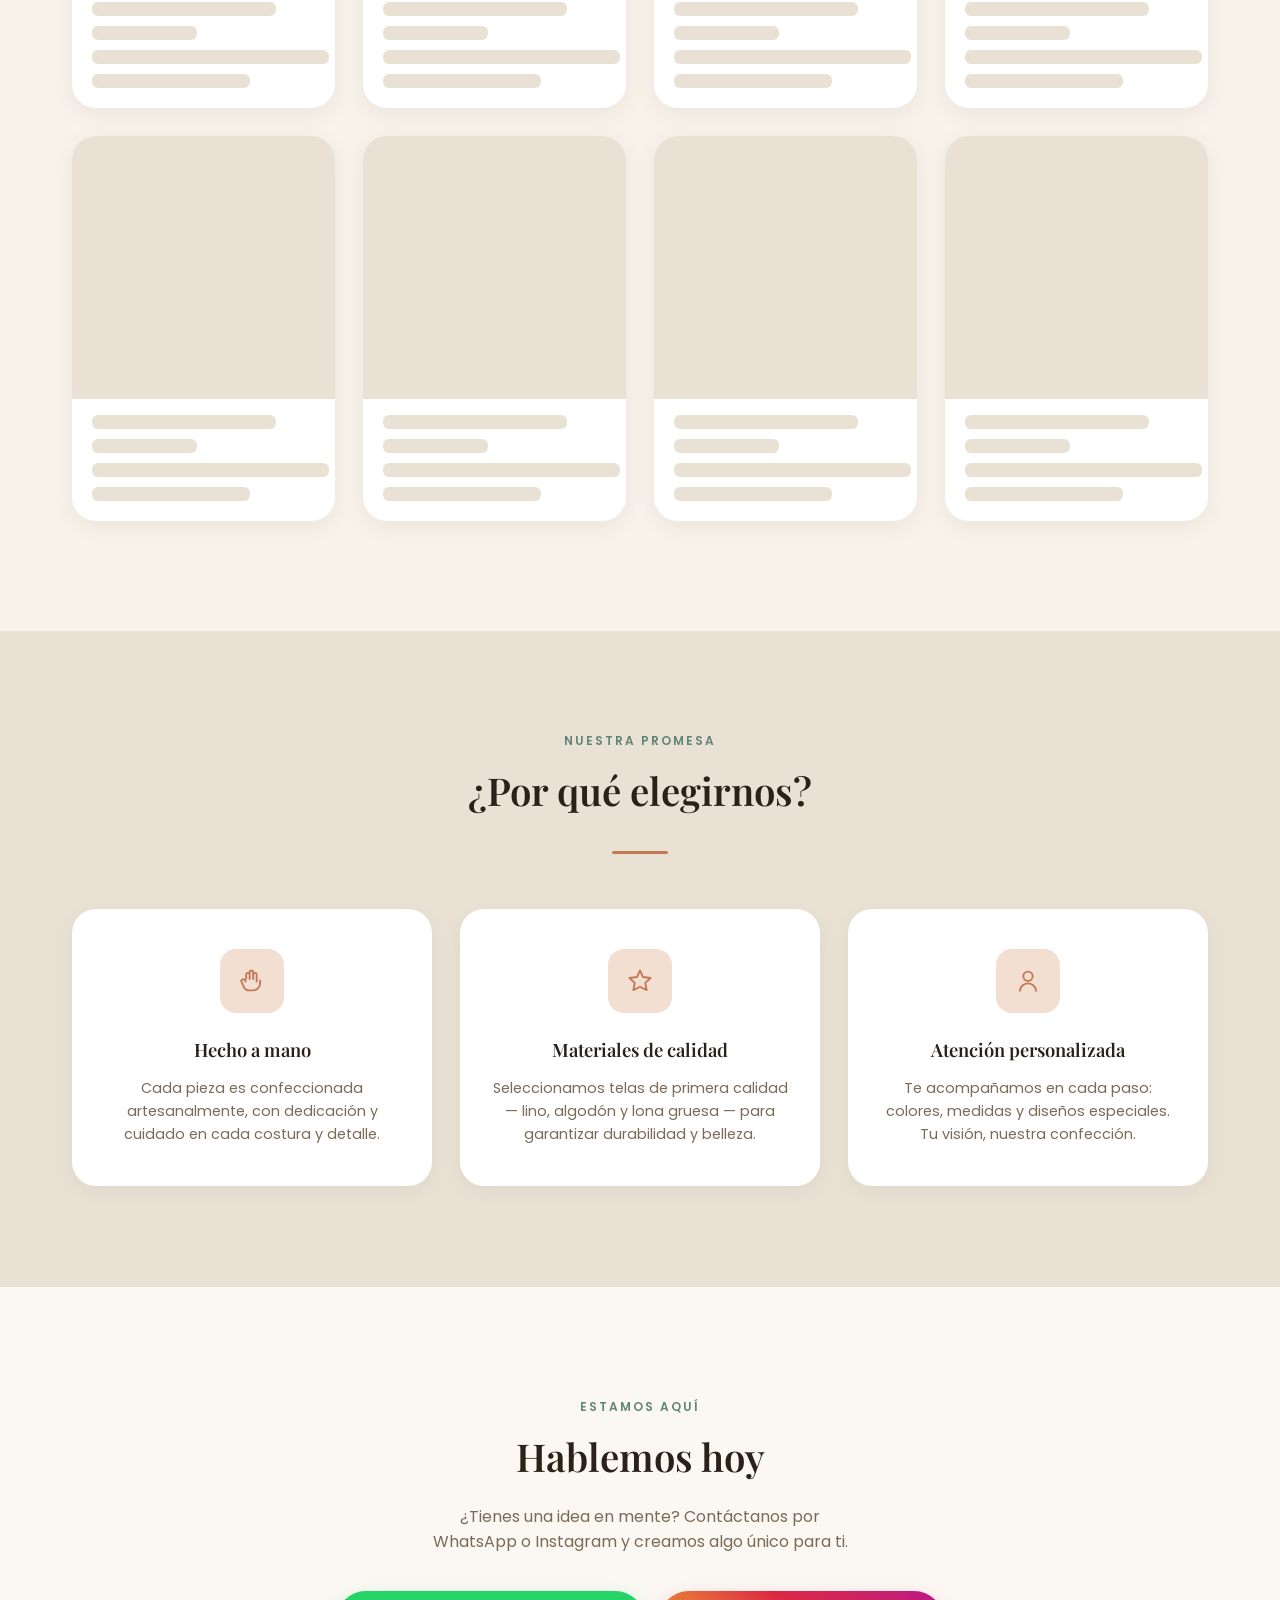
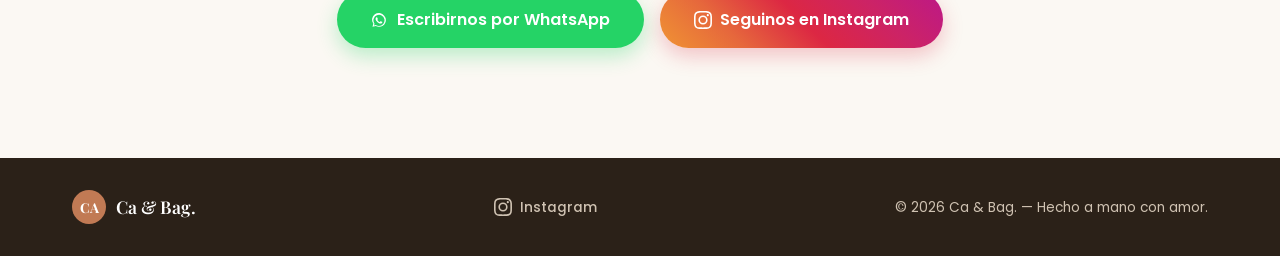
==== commit d8efc627: "Actualizacion del Readme" ====
--- a/cabag_store/index.html
+++ b/cabag_store/index.html
@@ -62,11 +62,6 @@
 
     <div class="filters" id="filters">
       <button class="filter-btn active" data-filter="Todos">Todos</button>
-      <button class="filter-btn" data-filter="Bolsos">Bolsos</button>
-      <button class="filter-btn" data-filter="Materas">Materas</button>
-      <button class="filter-btn" data-filter="Cartucheras">Cartucheras</button>
-      <button class="filter-btn" data-filter="Neceseres">Neceseres</button>
-      <button class="filter-btn" data-filter="Accesorios">Accesorios</button>
     </div>
 
     <!-- El grid de productos se completa en el módulo del catálogo dinámico -->
